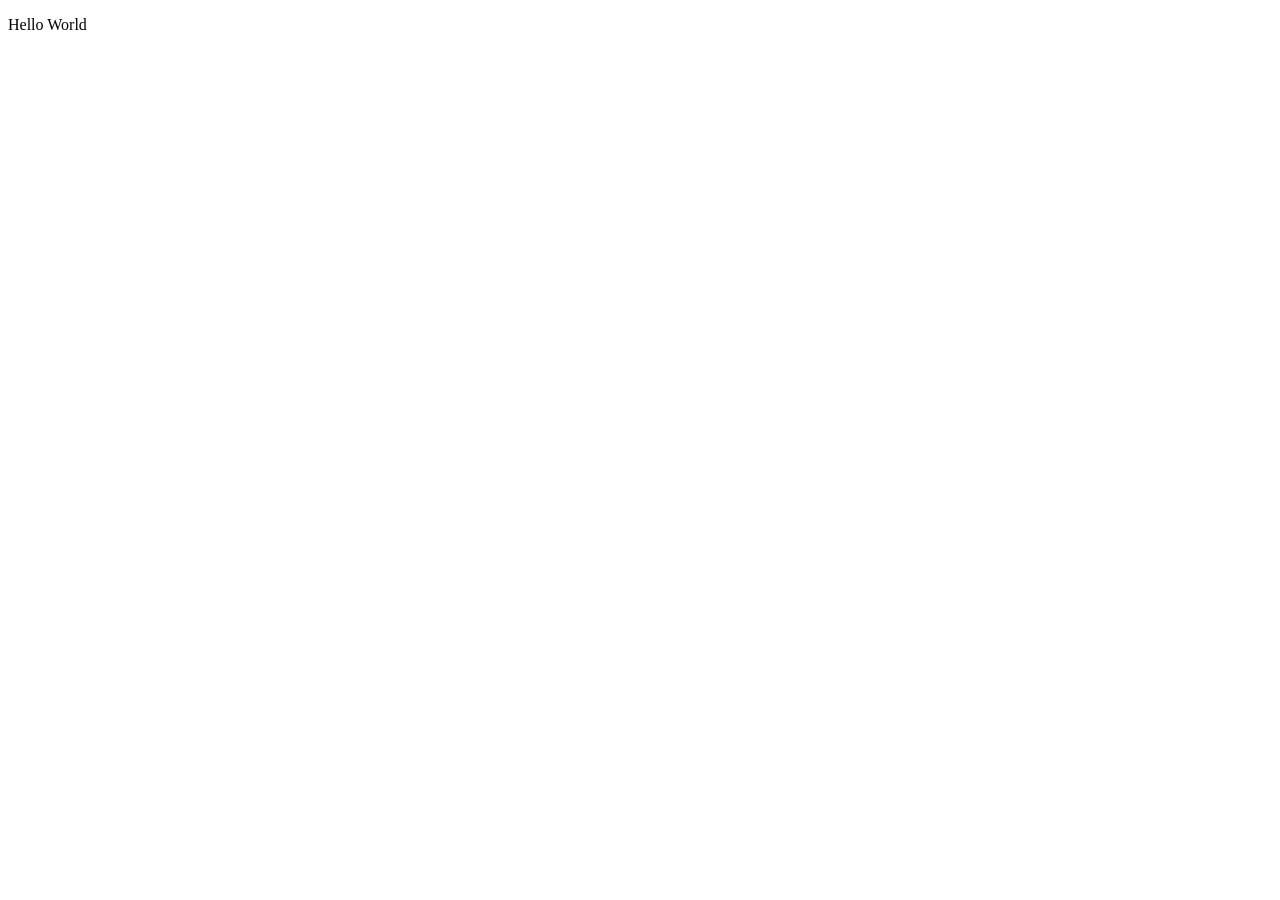
==== index.html @ 84958382 "Create index.html Hello World" ====
<!DOCTYPE html>
<html lang="en">
<head>
    <meta charset="UTF-8">
    <meta name="viewport" content="width=device-width, initial-scale=1.0">
    <title>Nuth</title>
</head>
<body>
    <p>Hello World</p>
</body>
</html>
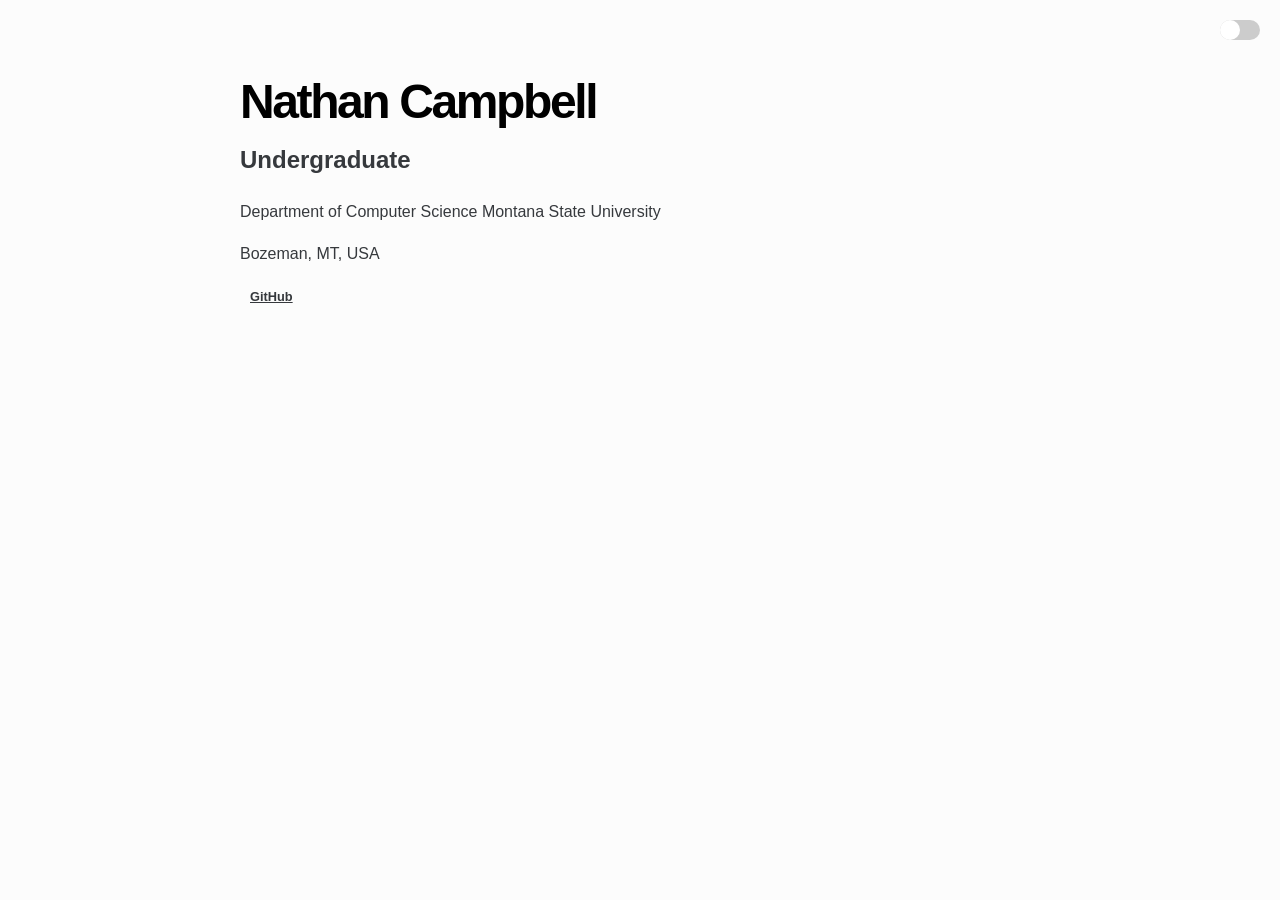
==== commit 5f955dbf: "Basic elements Dark mode toggle, basic styling, content" ====
--- a/index.html
+++ b/index.html
@@ -3,9 +3,31 @@
 <head>
     <meta charset="UTF-8">
     <meta name="viewport" content="width=device-width, initial-scale=1.0">
-    <title>Nuth</title>
+    <link rel="stylesheet" href="css/global.css">
+    <link rel="preconnect" href="https://fonts.googleapis.com">
+    <link rel="preconnect" href="https://fonts.gstatic.com" crossorigin>
+    <link href="https://fonts.googleapis.com/css2?family=DM+Sans:ital,opsz,wght@0,9..40,100..1000;1,9..40,100..1000&family=Lexend:wght@100..900&family=Lora:ital,wght@0,400..700;1,400..700&display=swap" rel="stylesheet">
+    <title>nathanc</title>
 </head>
 <body>
-    <p>Hello World</p>
+    <label class="switch">
+        <input type="checkbox" id="theme-toggle">
+        <span class="switch-label"></span>
+    </label>
+    <script src="js/dark.js"></script>
+
+
+    <h1 class="big">Nathan Campbell</h1>
+    <h2>Undergraduate</h2>
+    <p>Department of Computer Science Montana State University</p>
+    <p>Bozeman, MT, USA</p>
+    <ul id="link">
+        <!-- <li>
+            <a href="mailto:nathan.campbell1277@gmail.com"><u>nathan.campbell1277@gmail.com</u></a>
+        </li> -->
+        <li>
+            <a href="https://github.com/nuthhi"><u>GitHub</u></a>
+        </li>
+    </ul>
 </body>
 </html>
--- a/css/global.css
+++ b/css/global.css
@@ -0,0 +1,142 @@
+html {
+    font-size: 16px;
+}
+
+body {
+    background-color: #fcfcfc;
+    color: #36393d;
+    font-family: "Helvetica", Arial, sans-serif;
+    max-width: 800px;
+    margin: 5% auto;
+    padding: 0 5%;
+    line-height: 1.6;
+}
+
+h1 {
+    font-size: 2rem;
+    font-weight: bold;
+    margin-bottom: 0;
+}
+
+h2 {
+    font-size: 1.5rem;
+    font-weight: bold;
+    margin-top: 0;
+}
+
+p {
+    font-size: 1rem;
+    margin-bottom: 1rem;
+}
+
+h1, h2, p {
+    color: inherit;
+}
+
+/* Dark mode */
+body.dark-mode {
+    background-color: #121212;
+    color: #fcfcfc; 
+}
+
+body.dark-mode h1, body.dark-mode h2, body.dark-mode p {
+    color: inherit;
+}
+
+/* Dark mode toggle */
+.switch {
+    position: fixed;
+    top: 20px;
+    right: 20px;
+    display: inline-block;
+    width: 40px;
+    height: 20px;
+    background-color: #ccc;
+    border-radius: 50px;
+    cursor: pointer;
+    transition: background-color 0.3s;
+}
+
+.switch input {
+    display: none; /* Hide the default checkbox */
+}
+
+.switch-label {
+    position: absolute;
+    width: 50%;
+    height: 100%;
+    background-color: #fff;
+    border-radius: 50px;
+    transition: transform 0.3s;
+}
+
+/* When toggled */
+.switch input:checked + .switch-label {
+    transform: translateX(100%);
+    background-color: #4CAF50;
+}
+
+.big {
+    font-family: Helvetica, Arial, sans-serif;
+    font-size: 48px;
+    font-weight: bold;
+    color: black;
+    text-align: left;
+    letter-spacing: -.15rem;
+}
+
+#link {
+    list-style-type: none;
+    margin: 0;
+    padding: 0;
+    display: flex;
+    gap: 15px;
+}
+
+#link li a {
+    text-decoration: none;
+    font-weight: bold;
+    font-size: .8em;
+    padding: 5px 10px;
+    display: block;
+    transition: all ease .3s;
+    border-radius: 5px;
+    color: inherit;
+}
+
+#link li a:hover {
+    background-color: rgb(101, 85, 250);
+    color: white;
+}
+
+/* Responsive Design */
+@media (max-width: 600px) {
+    body {
+        max-width: 100%;
+        padding: 0 10px;
+    }
+
+    h1 {
+        font-size: 1.8rem;
+    }
+
+    h2 {
+        font-size: 1.3rem;
+    }
+
+    p {
+        font-size: 0.9rem;
+    }
+
+    .switch {
+        top: 15px;
+        right: 15px;
+        width: 35px;
+        height: 18px;
+    }
+
+    .switch-label {
+        width: 50%;
+        height: 100%;
+    }
+}
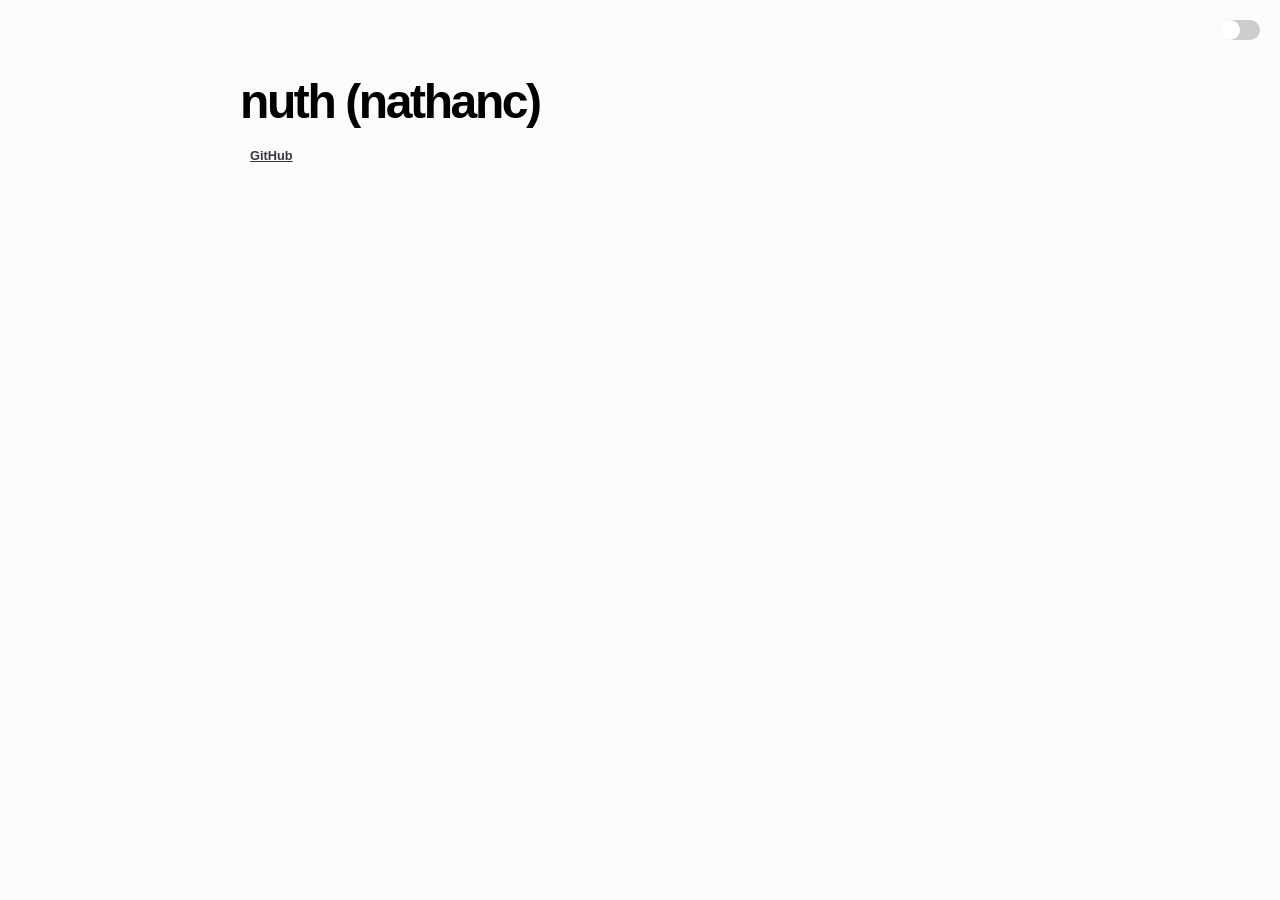
==== commit 5a3b9899: "Obfuscate commenting out personal info for now..." ====
--- a/index.html
+++ b/index.html
@@ -17,10 +17,10 @@
     <script src="js/dark.js"></script>
 
 
-    <h1 class="big">Nathan Campbell</h1>
-    <h2>Undergraduate</h2>
+    <h1 class="big">nuth (nathanc)</h1>
+    <!-- <h2>Undergraduate</h2>
     <p>Department of Computer Science Montana State University</p>
-    <p>Bozeman, MT, USA</p>
+    <p>Bozeman, MT, USA</p> -->
     <ul id="link">
         <!-- <li>
             <a href="mailto:nathan.campbell1277@gmail.com"><u>nathan.campbell1277@gmail.com</u></a>
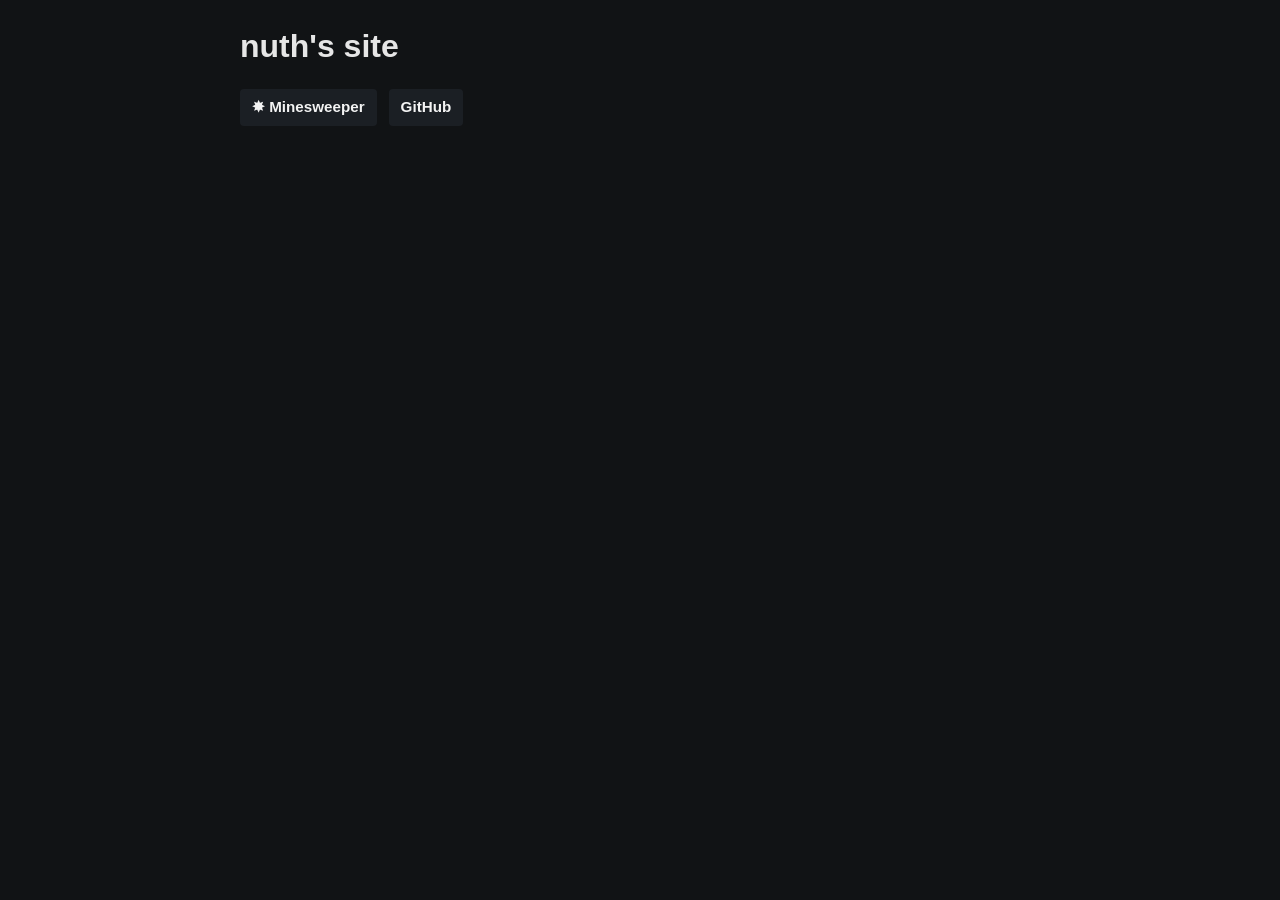
==== commit 34fa7730: "Added Minesweeper Got rid of light/dark mode toggle (messy), and added the minesweeper game. More ga" ====
--- a/index.html
+++ b/index.html
@@ -3,31 +3,19 @@
 <head>
     <meta charset="UTF-8">
     <meta name="viewport" content="width=device-width, initial-scale=1.0">
-    <link rel="stylesheet" href="css/global.css">
-    <link rel="preconnect" href="https://fonts.googleapis.com">
-    <link rel="preconnect" href="https://fonts.gstatic.com" crossorigin>
-    <link href="https://fonts.googleapis.com/css2?family=DM+Sans:ital,opsz,wght@0,9..40,100..1000;1,9..40,100..1000&family=Lexend:wght@100..900&family=Lora:ital,wght@0,400..700;1,400..700&display=swap" rel="stylesheet">
-    <title>nathanc</title>
+    <link rel="stylesheet" href="global.css">
+    <title>nuth's site</title>
 </head>
 <body>
-    <label class="switch">
-        <input type="checkbox" id="theme-toggle">
-        <span class="switch-label"></span>
-    </label>
-    <script src="js/dark.js"></script>
+    <h1>nuth's site</h1>
 
-
-    <h1 class="big">nuth (nathanc)</h1>
-    <!-- <h2>Undergraduate</h2>
-    <p>Department of Computer Science Montana State University</p>
-    <p>Bozeman, MT, USA</p> -->
     <ul id="link">
-        <!-- <li>
-            <a href="mailto:nathan.campbell1277@gmail.com"><u>nathan.campbell1277@gmail.com</u></a>
-        </li> -->
         <li>
-            <a href="https://github.com/nuthhi"><u>GitHub</u></a>
+            <a href="games/minesweeper.html">✸ Minesweeper</a>
+        </li>
+        <li>
+            <a href="https://github.com/nuthhi">GitHub</a>
         </li>
     </ul>
 </body>
-</html>+</html>
--- a/global.css
+++ b/global.css
@@ -0,0 +1,52 @@
+body {
+    background-color: #111315;
+    color: #e6e6e6;
+    font-family: Arial, Helvetica, sans-serif;
+    max-width: 800px;
+    margin: 0 auto;
+    padding: 0 5%;
+    line-height: 1.6;
+}
+
+h1 {
+    font-size: 2rem;
+    margin-bottom: 1rem;
+}
+
+#link {
+    list-style: none;
+    margin: 0;
+    padding: 0;
+    display: flex;
+    gap: 0.75rem;
+    flex-wrap: wrap;
+}
+
+#link li a {
+    text-decoration: none;
+    font-weight: 700;
+    font-size: 0.95rem;
+    padding: 0.4rem 0.75rem;
+    display: block;
+    transition: background-color 0.2s ease, color 0.2s ease;
+    border-radius: 4px;
+    color: #f3f3f3;
+    background-color: #1b1f24;
+}
+
+#link li a:hover {
+    background-color: #2f353d;
+    color: #ffffff;
+}
+
+/* is this unused lol */
+@media (max-width: 600px) {
+    body {
+        max-width: 100%;
+        padding: 0 1rem;
+    }
+
+    h1 {
+        font-size: 1.8rem;
+    }
+}
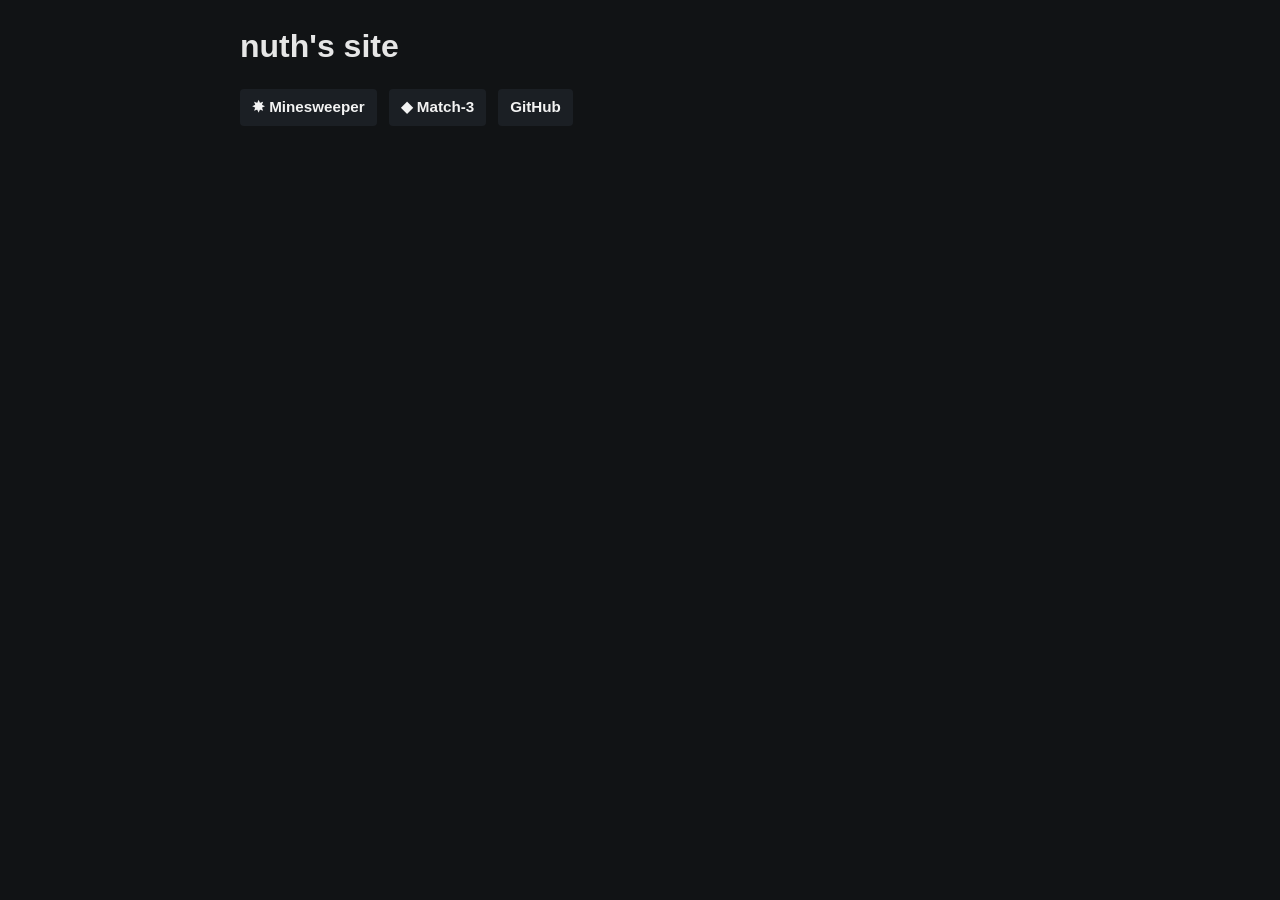
==== commit 4680946b: "Added Match-3 v1 (zen mode only)" ====
--- a/index.html
+++ b/index.html
@@ -11,7 +11,10 @@
 
     <ul id="link">
         <li>
-            <a href="games/minesweeper.html">✸ Minesweeper</a>
+            <a href="minesweeper/minesweeper.html">✸ Minesweeper</a>
+        </li>
+        <li>
+            <a href="match3/index.html">◆ Match-3</a>
         </li>
         <li>
             <a href="https://github.com/nuthhi">GitHub</a>
